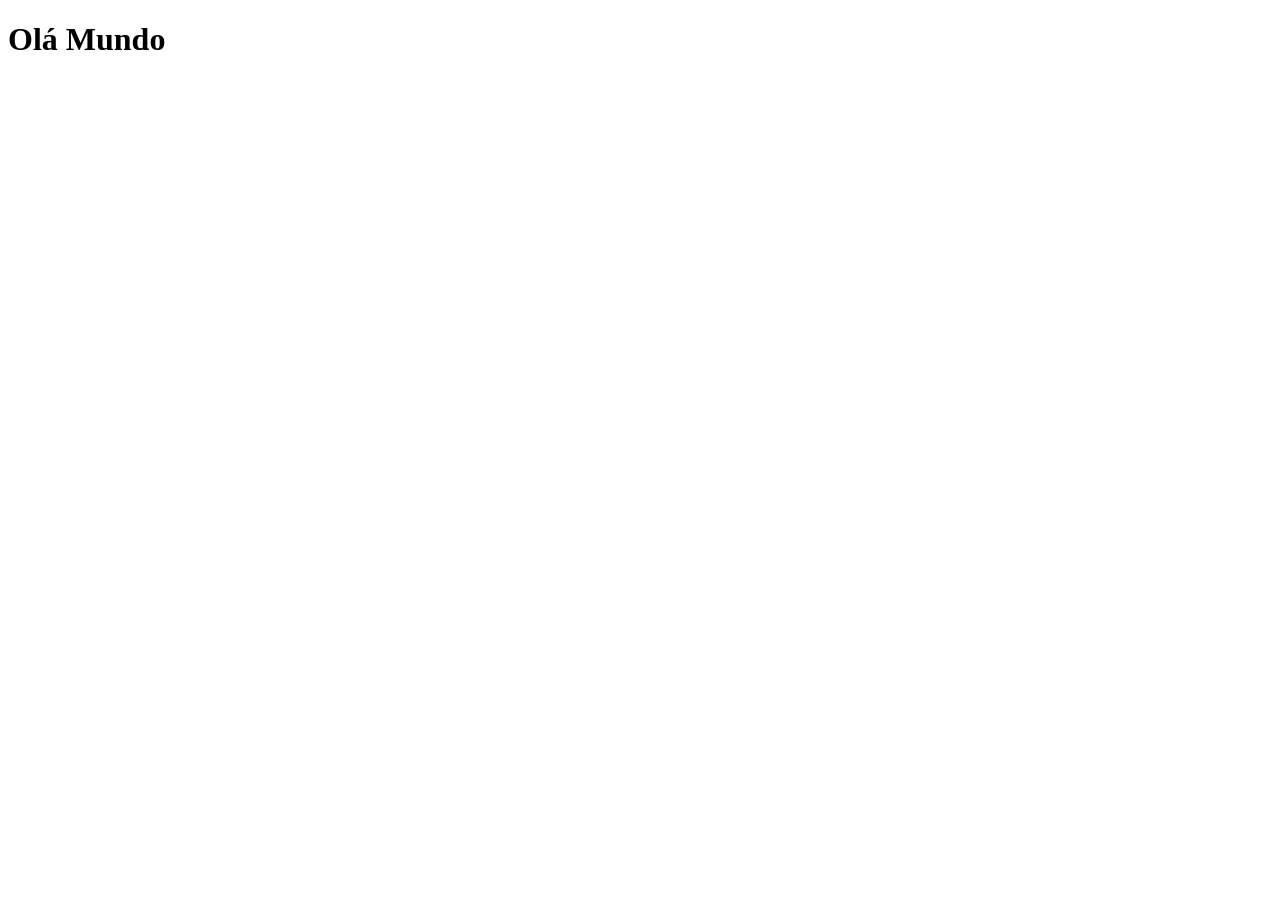
==== index.html @ e35596ef "criei index" ====
<!DOCTYPE html>
<html lang="pt-br">
<head>
    <meta charset="UTF-8">
    <meta name="viewport" content="width=device-width, initial-scale=1.0">
    <link rel="shortcut icon" href="favicon.ico" type="image/x-icon">
    <title>Projeto Redes Sociais</title>
</head>
<body>
    <h1>Olá Mundo</h1>
</body>
</html>
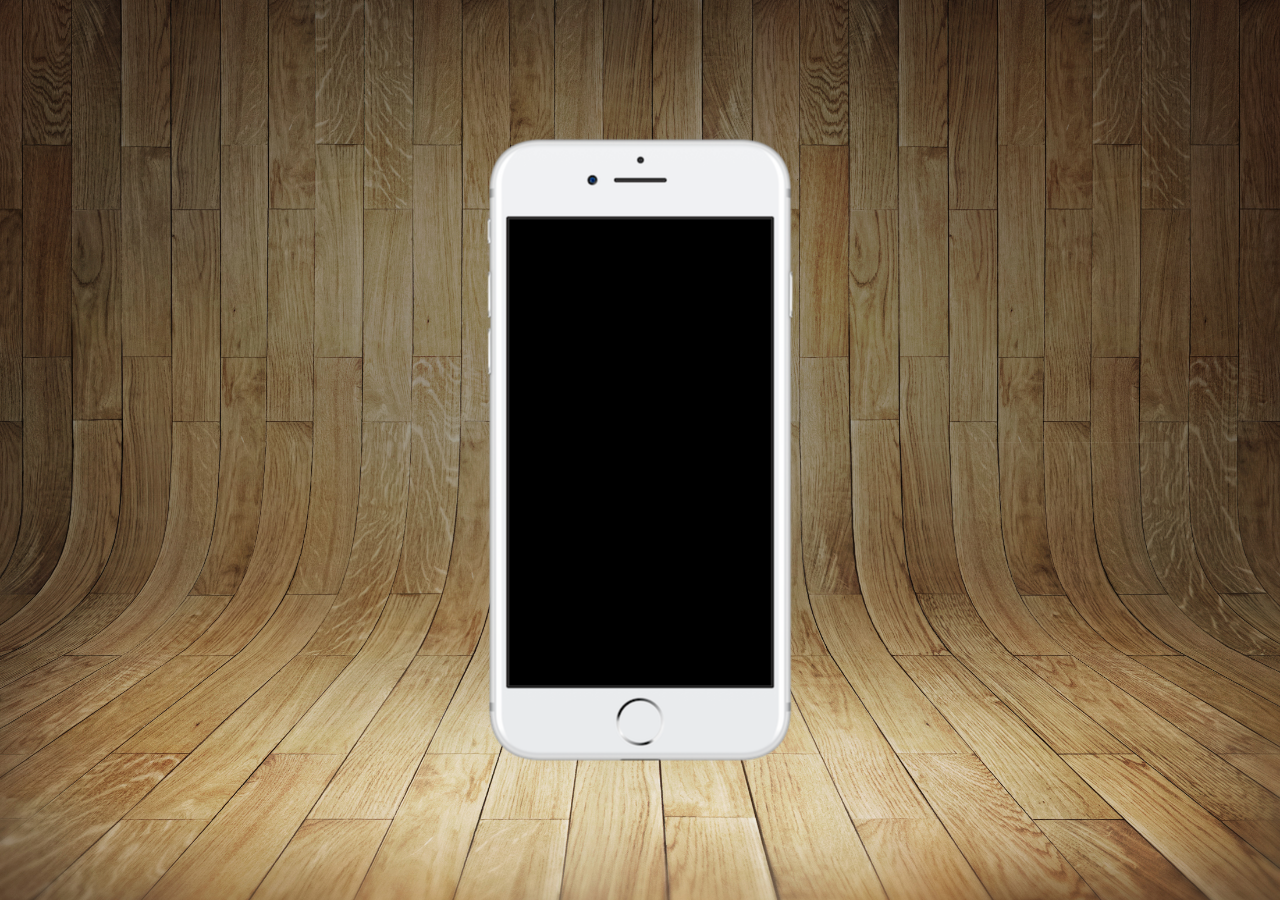
==== commit ae1c8cd3: "desafio 13 criado" ====
--- a/index.html
+++ b/index.html
@@ -4,9 +4,17 @@
     <meta charset="UTF-8">
     <meta name="viewport" content="width=device-width, initial-scale=1.0">
     <link rel="shortcut icon" href="favicon.ico" type="image/x-icon">
+    <link rel="stylesheet" href="estilos/style.css">
     <title>Projeto Redes Sociais</title>
 </head>
 <body>
-    <h1>Olá Mundo</h1>
+    <main>
+        <section id="telefone">
+
+        </section>
+        <section id="redes-sociais">
+
+        </section>
+    </main>
 </body>
 </html>
--- a/estilos/style.css
+++ b/estilos/style.css
@@ -0,0 +1,34 @@
+@charset "UTF-8"; 
+
+* {
+    margin: 0px;
+    padding: 0px;
+    font-family: Arial, Helvetica, sans-serif;
+}
+
+html, body {
+    height: 100vh;
+    width: 100vw;
+    background-color: black;
+}
+
+body {
+    background: url('../imagens/fundo-madeira.jpg') no-repeat top center;
+    background-size: cover;
+    background-attachment: fixed;
+}
+
+main {
+    position: relative;
+    height: 100vh;
+}
+
+section#telefone {
+    position: absolute;
+    top: 50%;
+    left: 50%;
+    transform: translate(-50%, -50%);
+    height: 627px;
+    width: 311px;
+    background: url(../imagens/frame-iphone.png) no-repeat;
+}
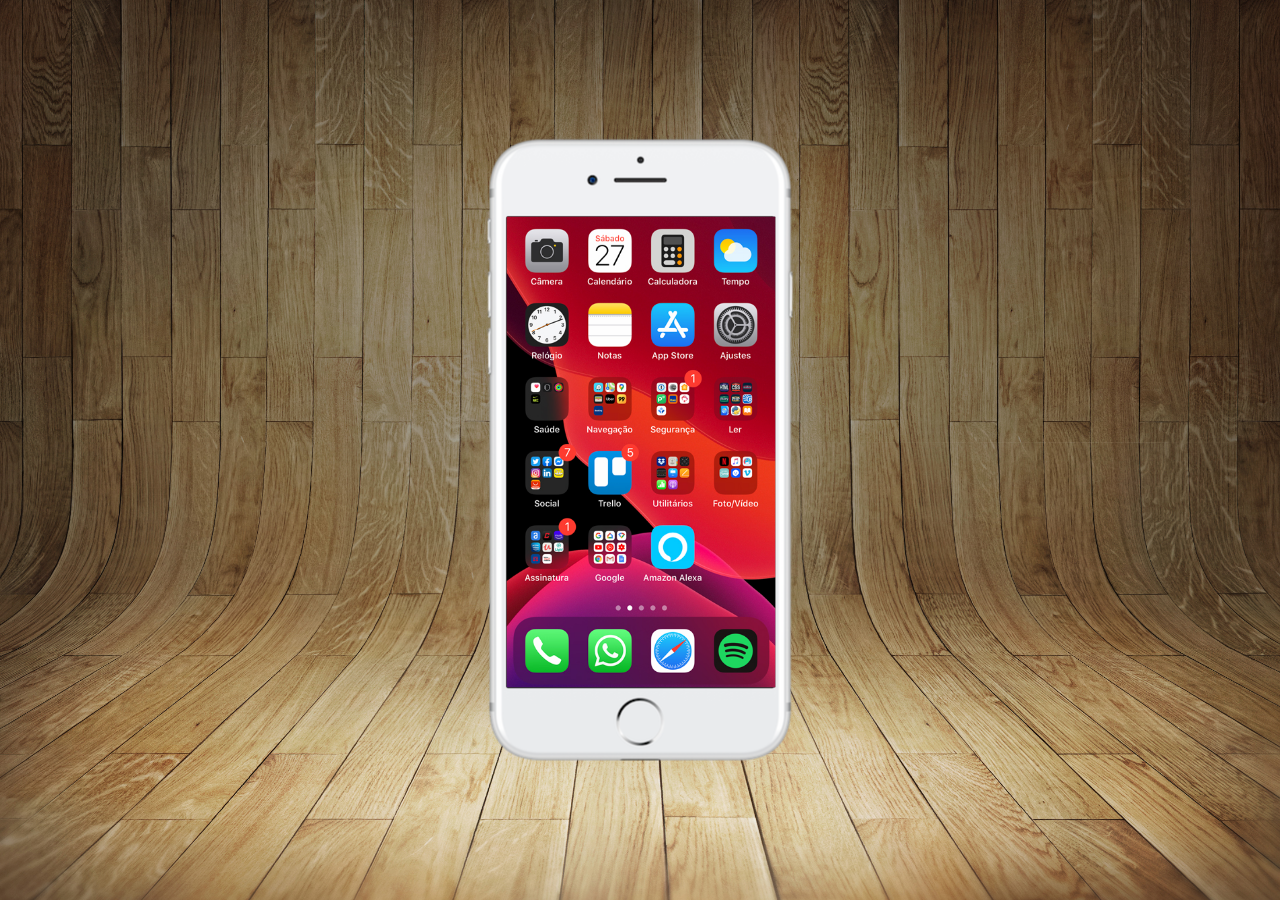
==== commit e869a7f0: "criei tela home" ====
--- a/index.html
+++ b/index.html
@@ -10,7 +10,7 @@
 <body>
     <main>
         <section id="telefone">
-
+            <iframe src="home.html" name="tela" id="tela" frameborder="0"></iframe>
         </section>
         <section id="redes-sociais">
 
--- a/estilos/style.css
+++ b/estilos/style.css
@@ -31,4 +31,12 @@
     height: 627px;
     width: 311px;
     background: url(../imagens/frame-iphone.png) no-repeat;
+}
+
+iframe#tela {
+    position: relative;
+    top: 80px;
+    left: 22px;
+    width: 269px;
+    height: 471px;
 }
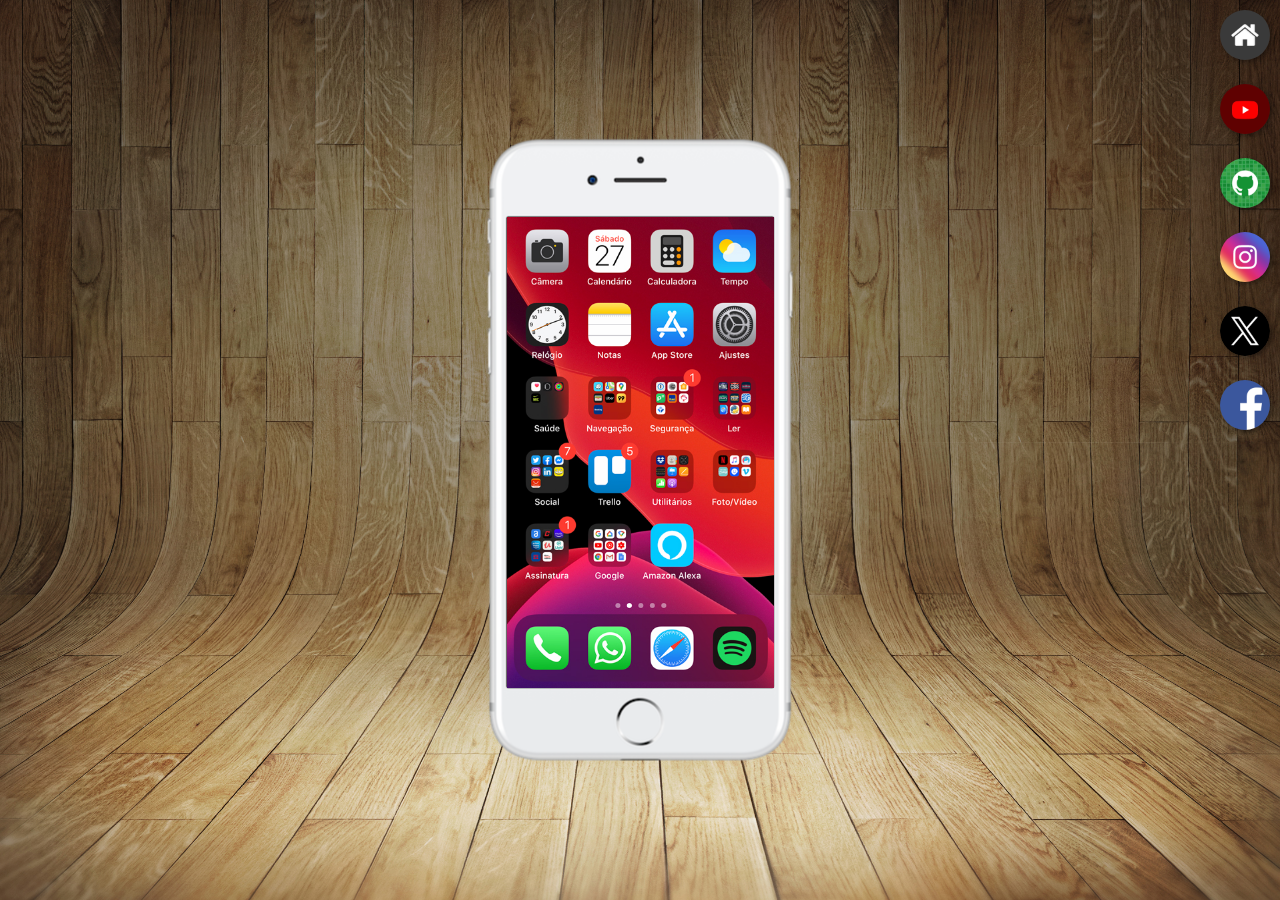
==== commit dc5950d3: "desafio13" ====
--- a/index.html
+++ b/index.html
@@ -10,10 +10,17 @@
 <body>
     <main>
         <section id="telefone">
-            <iframe src="home.html" name="tela" id="tela" frameborder="0"></iframe>
+            <iframe src="home.html" name="tela" id="tela" frameborder="0">
+                Não compatível com seu navegador
+            </iframe>
         </section>
         <section id="redes-sociais">
-
+            <a href="home.html" target="tela"><img src="imagens/logo-home.jpg" alt="Homepage"></a><br>
+            <a href="youtube.html" target="tela" target="tela"><img src="imagens/logo-youtube.jpg" alt="Youtube"></a><br>
+            <a href="github.html" target="tela"><img src="imagens/logo-github.jpg" alt="GitHub"></a><br>
+            <a href="#" target="tela"><img src="imagens/logo-instagram.jpg" alt=""></a><br>
+            <a href="#" target="tela"><img src="imagens/logo-x.png" alt="X"></a><br>
+            <a href="#" target="tela"><img src="imagens/logo-facebook.png" alt="Facebook"></a>
         </section>
     </main>
 </body>
--- a/estilos/style.css
+++ b/estilos/style.css
@@ -37,6 +37,26 @@
     position: relative;
     top: 80px;
     left: 22px;
-    width: 269px;
+    width: 267px;
     height: 471px;
+}
+
+section#redes-sociais {
+    text-align: right;
+}
+
+section#redes-sociais img {
+    width: 50px;
+    margin: 10px;
+    border-radius: 50%;
+    box-shadow: 2px 2px 5px rgba(0, 0, 0, 0.400);
+    box-sizing: border-box;
+}
+
+section#redes-sociais img:hover {
+
+    border: 2px solid rgba(255, 255, 255, 0.663);
+    transform: translate(-3px, -3px);
+    box-shadow: 5px 5px 10px rgba(0, 0, 0, 0.647);
+    transition: transform 0.4s, border 1s;
 }
